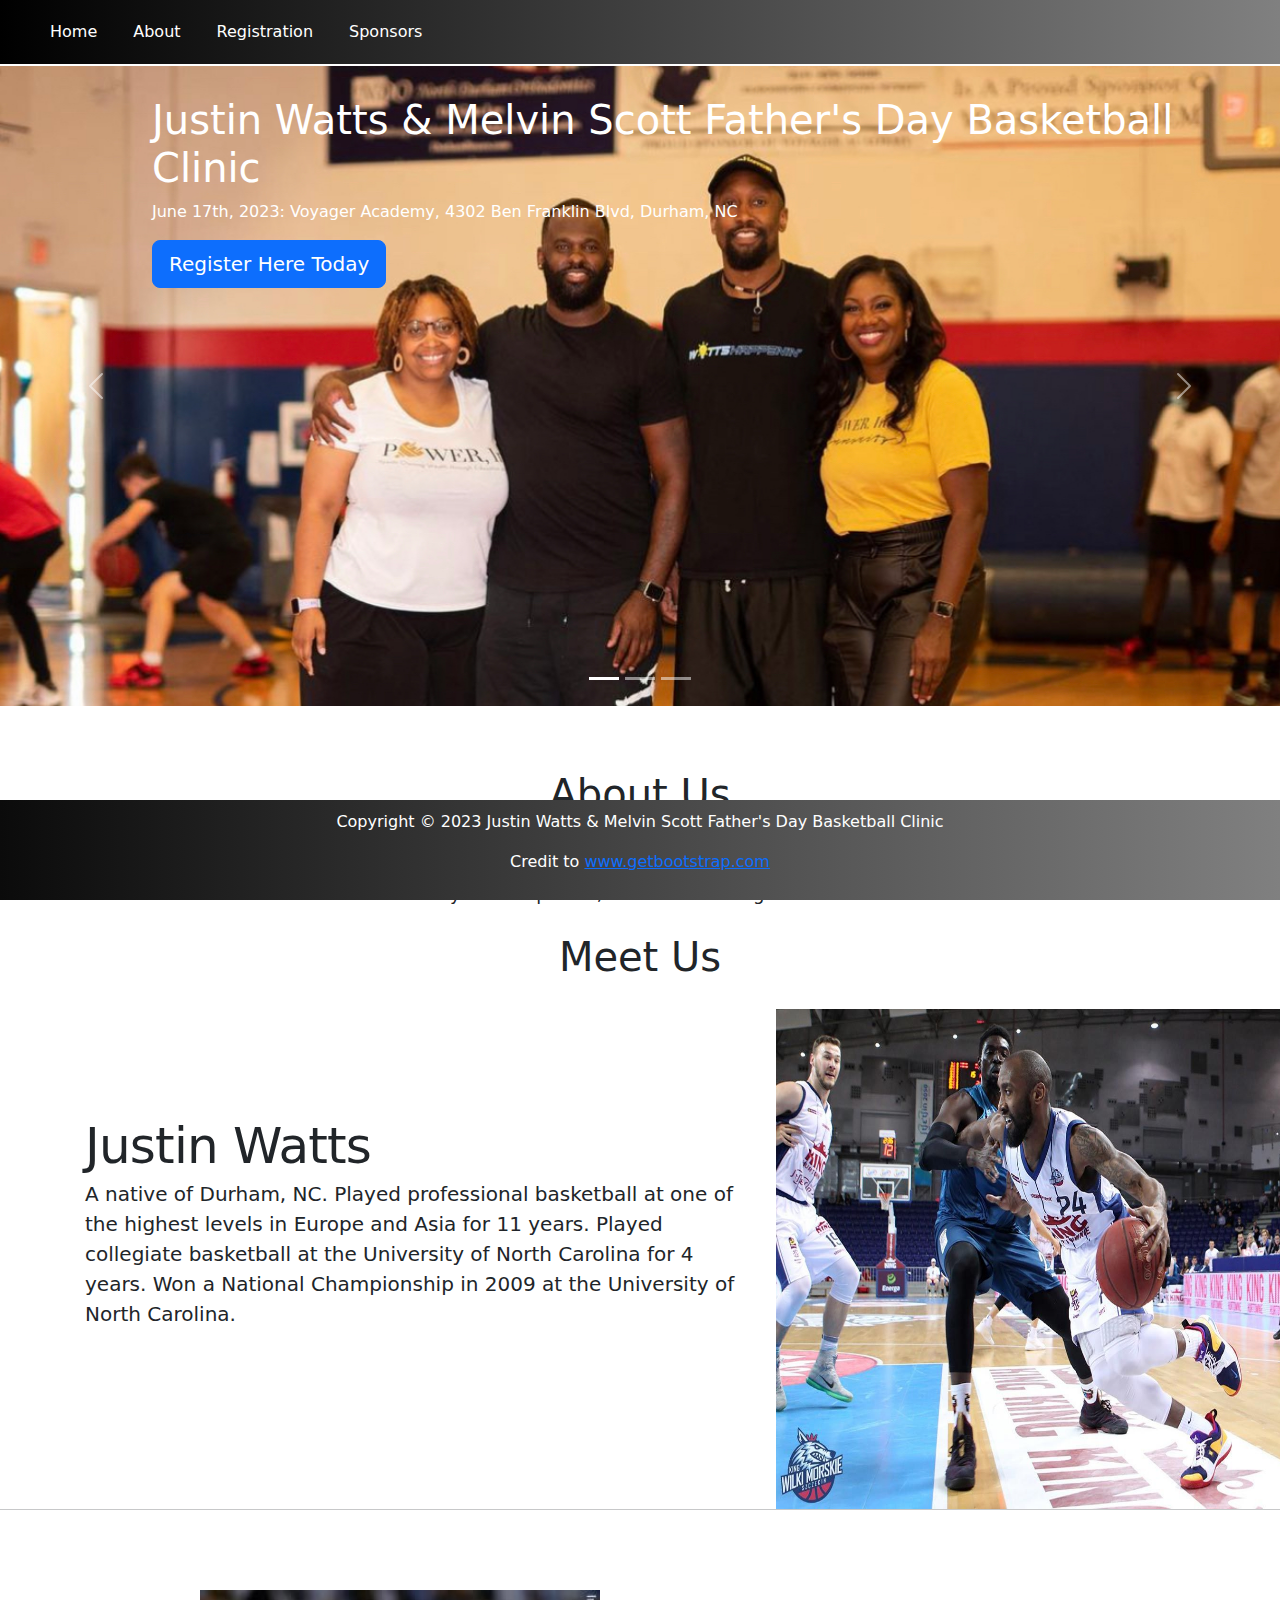
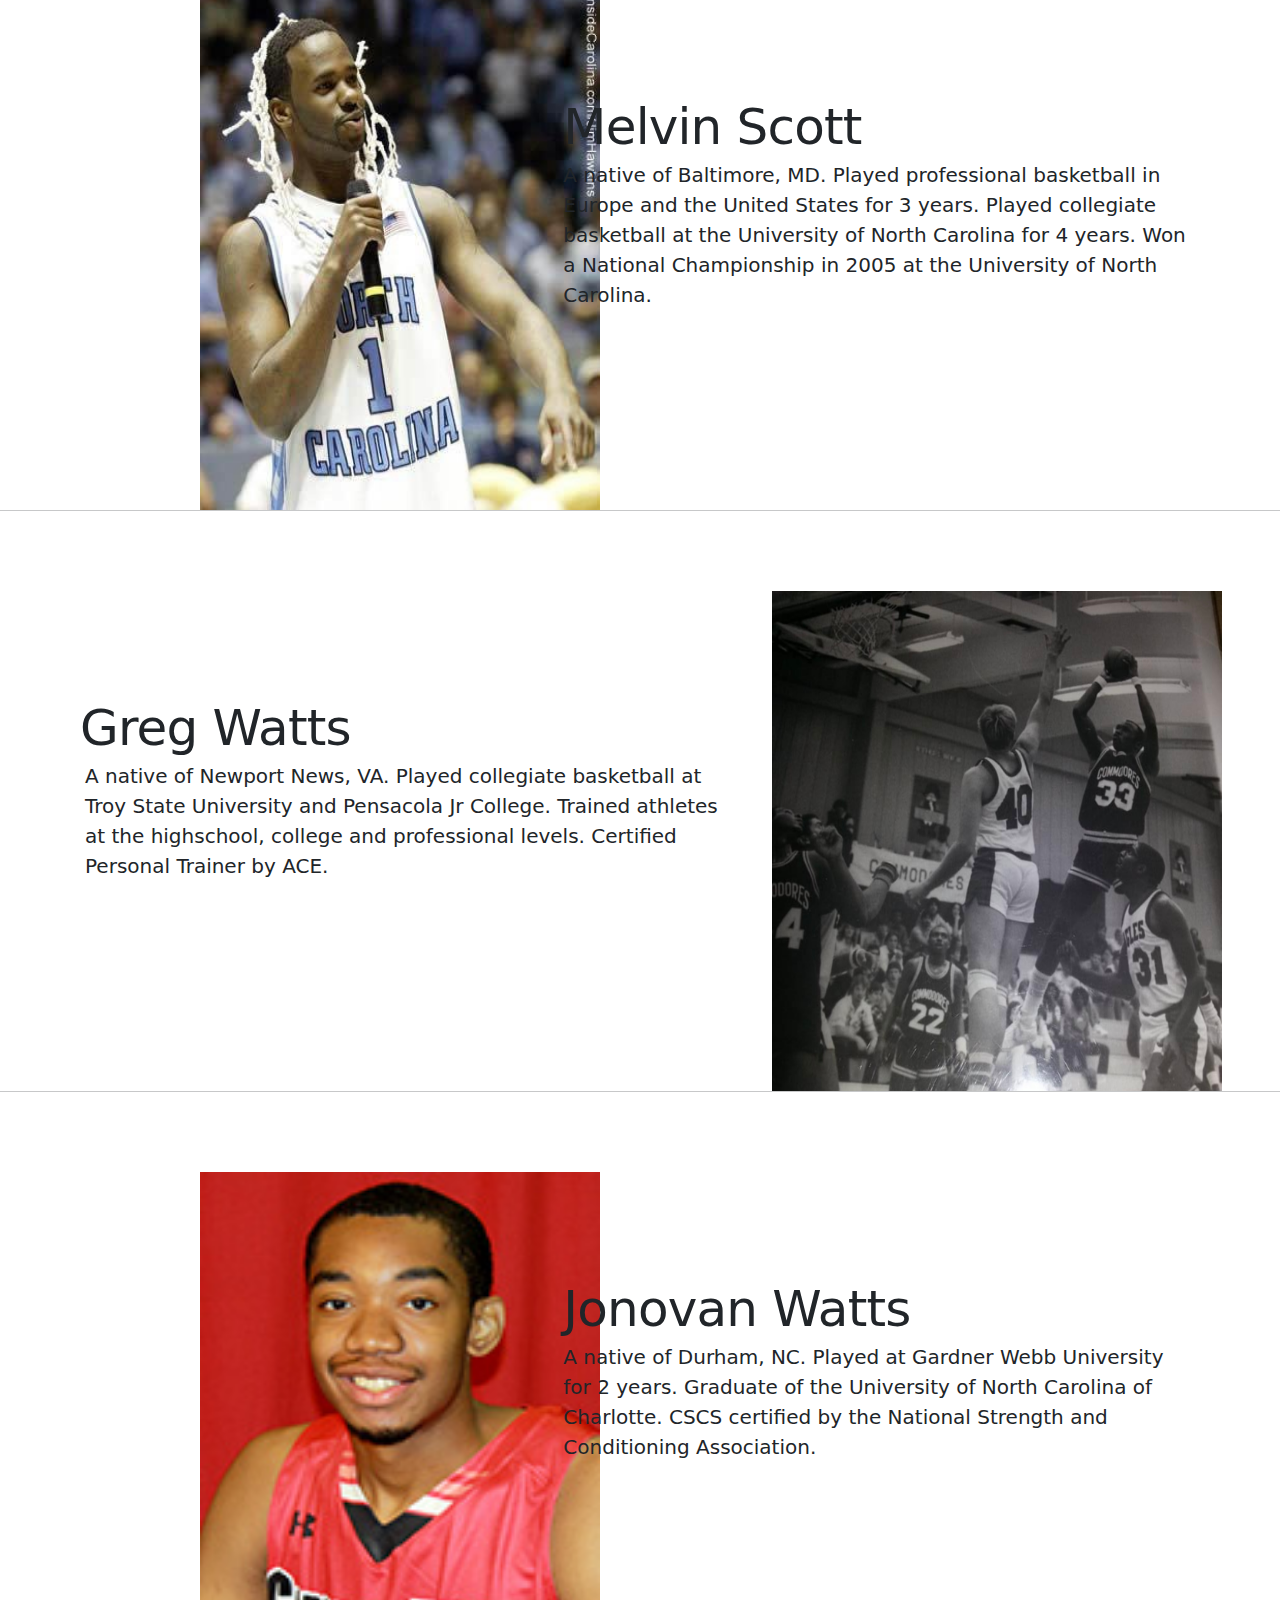
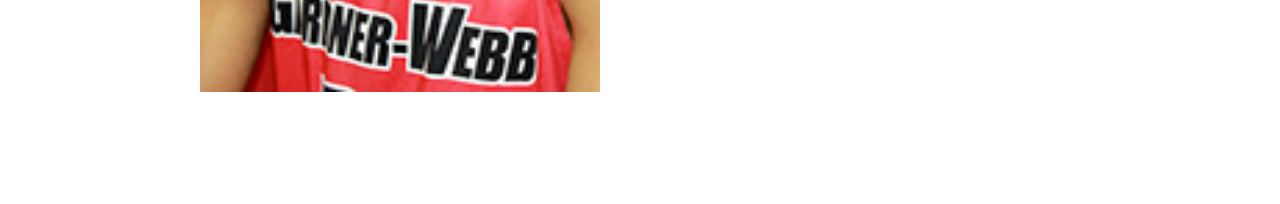
==== about.html @ 58ecff4d "ready" ====
<!DOCTYPE html>
<html lang="en">
<head>
    <meta charset="UTF-8">
    <meta http-equiv="X-UA-Compatible" content="IE=edge">
    <meta name="viewport" content="width=device-width, initial-scale=1.0">
    <title>Justin Watts & Melvin Scott Father's Day Basketball Clinic</title>
    <link rel="stylesheet" href="about.css"/>
    <link rel="stylesheet" href="https://cdn.jsdelivr.net/npm/bootstrap@5.3.0-alpha3/dist/css/bootstrap.min.css"/>
    <link rel="icon" href="favicon.svg" sizes="any" type="image/svg+xml">
</head>
<body>
   <nav>
        <ul>
            <li><a href ="home.html">Home</a></li>
            <li><a href ="about.html">About</a></li>
            <li><a href ="registration.html">Registration</a></li>
            <li><a href ="sponsors.html">Sponsors</a></li>
        </ul>
    </nav>
    <main>
    <div id="carouselExampleAutoplaying" class="carousel slide" data-bs-ride="carousel">
        <div id="carouselExampleIndicators" class="carousel slide">
            <div class="carousel-indicators">
              <button type="button" data-bs-target="#carouselExampleIndicators" data-bs-slide-to="0" class="active" aria-current="true" aria-label="Slide 1"></button>
              <button type="button" data-bs-target="#carouselExampleIndicators" data-bs-slide-to="1" aria-label="Slide 2"></button>
              <button type="button" data-bs-target="#carouselExampleIndicators" data-bs-slide-to="2" aria-label="Slide 3"></button>
            </div>
        <div class="carousel-inner">
          <div class="carousel-item active">
            <div class="container">
                <h1>Justin Watts & Melvin Scott Father's Day Basketball Clinic</h1>
                <p>June 17th, 2023: Voyager Academy, 4302 Ben Franklin Blvd, Durham, NC</p>
                <a href="registration.html" class="btn btn-lg btn-primary">Register Here Today</a>
            </div>
            <img src="photos/campcrew.jpeg" class="d-block w-100" alt="camp crew">
          </div>
          <div class="carousel-item">
            <div class="container">
                <h1>Justin Watts & Melvin Scott Father's Day Basketball Clinic</h1>
                <p>June 17th, 2023: Voyager Academy, 4302 Ben Franklin Blvd, Durham, NC</p>
                <a href="registration.html" class="btn btn-lg btn-primary">Register Here Today</a>
            </div>
            <img src="photos/camperlayup.jpeg" class="d-block w-100" id="carousel2" alt="camper driving for a layup on defender">
          </div>
          <div class="carousel-item">
            <div class="container">
                <h1>Justin Watts & Melvin Scott Father's Day Basketball Clinic</h1>
                <p>June 17th, 2023: Voyager Academy, 4302 Ben Franklin Blvd, Durham, NC</p>
                <a href="registration.html" class="btn btn-lg btn-primary">Register Here Today</a>
            </div>
            <img src="photos/justinandmelvin.jpeg" class="d-block w-100" alt="Justin Watts & Melvin Scott">
          </div>
        </div>
        <button class="carousel-control-prev" type="button" data-bs-target="#carouselExampleAutoplaying" data-bs-slide="prev">
          <span class="carousel-control-prev-icon" aria-hidden="true"></span>
          <span class="visually-hidden">Previous</span>
        </button>
        <button class="carousel-control-next" type="button" data-bs-target="#carouselExampleAutoplaying" data-bs-slide="next">
          <span class="carousel-control-next-icon" aria-hidden="true"></span>
          <span class="visually-hidden">Next</span>
        </button>
      </div>
      <div class="about-us">
        <h1>About Us</h1>
        <p class="about-p">This Father's Day basketball clinic was started in 2018 to honor our father and the effort he put forth when we were young in order for us to be where we are today. We also enjoy giving back to the community that helped us, and we are doing that in this form.</p>
      </div>
      <div class="meet-us">
        <h1>Meet Us</h1>
      </div>
      <div class="row featurette">
        <div class="col-md-7">
          <h2 class="featurette-heading fw-normal lh-1" id="justin-h2">Justin Watts</h2>
          <p class="lead" id="p-lead">A native of Durham, NC. Played professional basketball at one of the highest levels in Europe and Asia for 11 years. Played collegiate basketball at the University of North Carolina for 4 years. Won a National Championship in 2009 at the University of North Carolina. </p>
        </div>
        <div class="col-md-5">
          <img class="about-img" src="photos/justinwattspic.jpeg" alt="Justin Watts"/>
      </div>
      <hr class="featurette-divider">
      <div class="row featurette">
        <div class="col-md-7 order-md-2">
          <h2 class="featurette-heading fw-normal lh-1" id="melvin-h2">Melvin Scott</h2>
          <p class="lead" id="p-lead2">A native of Baltimore, MD. Played professional basketball in Europe and the United States for 3 years. Played collegiate basketball at the University of North Carolina for 4 years. Won a National Championship in 2005 at the University of North Carolina.</p>
        </div>
        <div class="col-md-5 order-md-1">
            <img class="about-img-melvin" src="photos/melvinscottpic.jpeg" alt="Melvin Scott"/>
        </div>
      </div>
      <hr class="featurette-divider">
      <div class="row featurette">
        <div class="col-md-7">
          <h2 class="featurette-heading fw-normal lh-1" id="greg-h2">Greg Watts</h2>
          <p class="lead" id="p-lead">A native of Newport News, VA. Played collegiate basketball at Troy State University and Pensacola Jr College. Trained athletes at the highschool, college and professional levels. Certified Personal Trainer by ACE. </p>
        </div>
        <div class="col-md-5">
            <img class="about-img-greg" src="photos/IMG_3458.jpg" alt="Greg Watts"/>
        </div>
      </div>
      <hr class="featurette-divider">
      <div class="row featurette">
        <div class="col-md-7 order-md-2">
          <h2 class="featurette-heading fw-normal lh-1" id="melvin-h2">Jonovan Watts</h2>
          <p class="lead" id="p-lead2">A native of Durham, NC. Played at Gardner Webb University for 2 years. Graduate of the University of North Carolina of Charlotte. CSCS certified by the National Strength and Conditioning Association.</p>
        </div>
        <div class="col-md-5 order-md-1">
            <img class="about-img-jonovan" src="photos/watts_jonovan.jpeg" alt="Jonovan Watts"/>
        </div>
      </div>
      <footer>
        <p>Copyright &#169; 2023 Justin Watts & Melvin Scott Father's Day Basketball Clinic</p>
        <p>Credit to <a href="https://getbootstrap.com/" target="_blank">www.getbootstrap.com</a></p>
      </footer>
      </div>
    </main>
      
    
      <script src="https://cdn.jsdelivr.net/npm/bootstrap@5.3.0-alpha3/dist/js/bootstrap.bundle.min.js"></script>
</body>
</html>
---- about.css ----
nav {
    position: fixed;
    top: 0;
    width: 100%;
    z-index: 100;
    
  }
  
  ul {
      list-style-type: none;
      margin: 0;
      padding: 0;
      overflow: hidden;
      background-color: black;
      background-image: linear-gradient(to left, rgb(128, 128, 128), rgba(0, 0, 0, 0.351) );
    }
    
    li {
      float: left;
    }
    
    li a {
      display: block;
      color: white;
      text-align: center;
      padding: 20px 18px;
      text-decoration: none;
    }
    
    li a:hover {
      background-color: #111;
    }
  
    li a:active {
      background-color: white;
      color: black;
    }
  
    .about-us {
      text-align: center;
  
    }
  
    .about-p {
      font-size: large;
      text-align: center;
      margin-left: 180px;
      margin-right: 180px;
    }
  
    .about-img {
      width: 570px;
      height: 500px;
      margin-left: 15px;
    }
  
    .about-img-melvin {
      margin-left: 200px;
      width: 400px;
      height: 520px;
    }
  
    .about-img-greg {
     width: 450px;
     height: 500px;
      margin-left: 25px;
    }
  
    .about-img-jonovan {
      margin-left: 200px;
      width: 400px;
      height: 520px;
    }
    
    .meet-us {
      text-align: center;
      font-size: xx-large;
      padding: 10px;
      margin-bottom: 10px;
    }
  
    #justin-h2 {
      margin-left: 85px;
    }
  
    #melvin-h2 {
      margin-left: 30px;
    }
  
    #greg-h2 {
      margin-left: 80px;
    }
  
    #p-lead {
      margin-left: 85px;
    }
  
    #p-lead2 {
      margin-left: 30px;
      margin-right: 70px;
    }
  
    #carousel2 {
      height: 700px;
    }
  
    footer {
      text-align: center;
      background-image: linear-gradient(to left, rgb(128, 128, 128), rgba(0, 0, 0, 0.351) );
      background-color: #111;
      color: white;
      padding: 10px;
      position: fixed;
      left: 0;
      bottom: 0;
      width: 100%;
    }
  
    /* CREDIT TO BOOTSTRAP ON CSS */
    /* GLOBAL STYLES
  -------------------------------------------------- */
  /* Padding below the footer and lighter body text */
  
  body {
    padding-top: 4.1rem;
    padding-bottom: 3rem; 
    color: rgb(var(--bs-tertiary-color-rgb));
    
  } 
  
  
  /* CUSTOMIZE THE CAROUSEL
  -------------------------------------------------- */
  
  /* Carousel base class */
  .carousel {
    margin-bottom: 4rem;
  }
  /* Since positioning the image, we need to help out the caption */
  .carousel-caption {
    bottom: 3rem;
    z-index: 10;
  }
  
  /* Declare heights because of positioning of img element */
  .carousel-item {
    height: 40rem;
    background: gray;
    color: white;
  }
  
  .container {
    position: absolute;
    top: 0;
    right: 0;
    padding: 30px;
  }
  
  
  /* MARKETING CONTENT
  -------------------------------------------------- */
  
  /* Center align the text within the three columns below the carousel */
  .marketing .col-lg-4 {
    margin-bottom: 1.5rem;
    text-align: center;
  }
  /* rtl:begin:ignore */
  .marketing .col-lg-4 p {
    margin-right: .75rem;
    margin-left: .75rem;
  }
  /* rtl:end:ignore */
  
  
  /* Featurettes
  ------------------------- */
  
  .featurette-divider {
    margin: 5rem 0; /* Space out the Bootstrap <hr> more */
  }
  
  /* Thin out the marketing headings */
  /* rtl:begin:remove */
  .featurette-heading {
    letter-spacing: -.05rem;
  }
  
  /* rtl:end:remove */
  
  /* RESPONSIVE CSS
  -------------------------------------------------- */
  
  @media (min-width: 40em) {
    /* Bump up size of carousel content */
    .carousel-caption p {
      margin-bottom: 1.25rem;
      font-size: 1.25rem;
      line-height: 1.4;
    }
  
    .featurette-heading {
      font-size: 50px;
    }
  }
  
  @media (min-width: 62em) {
    .featurette-heading {
      margin-top: 7rem;
    }
  }
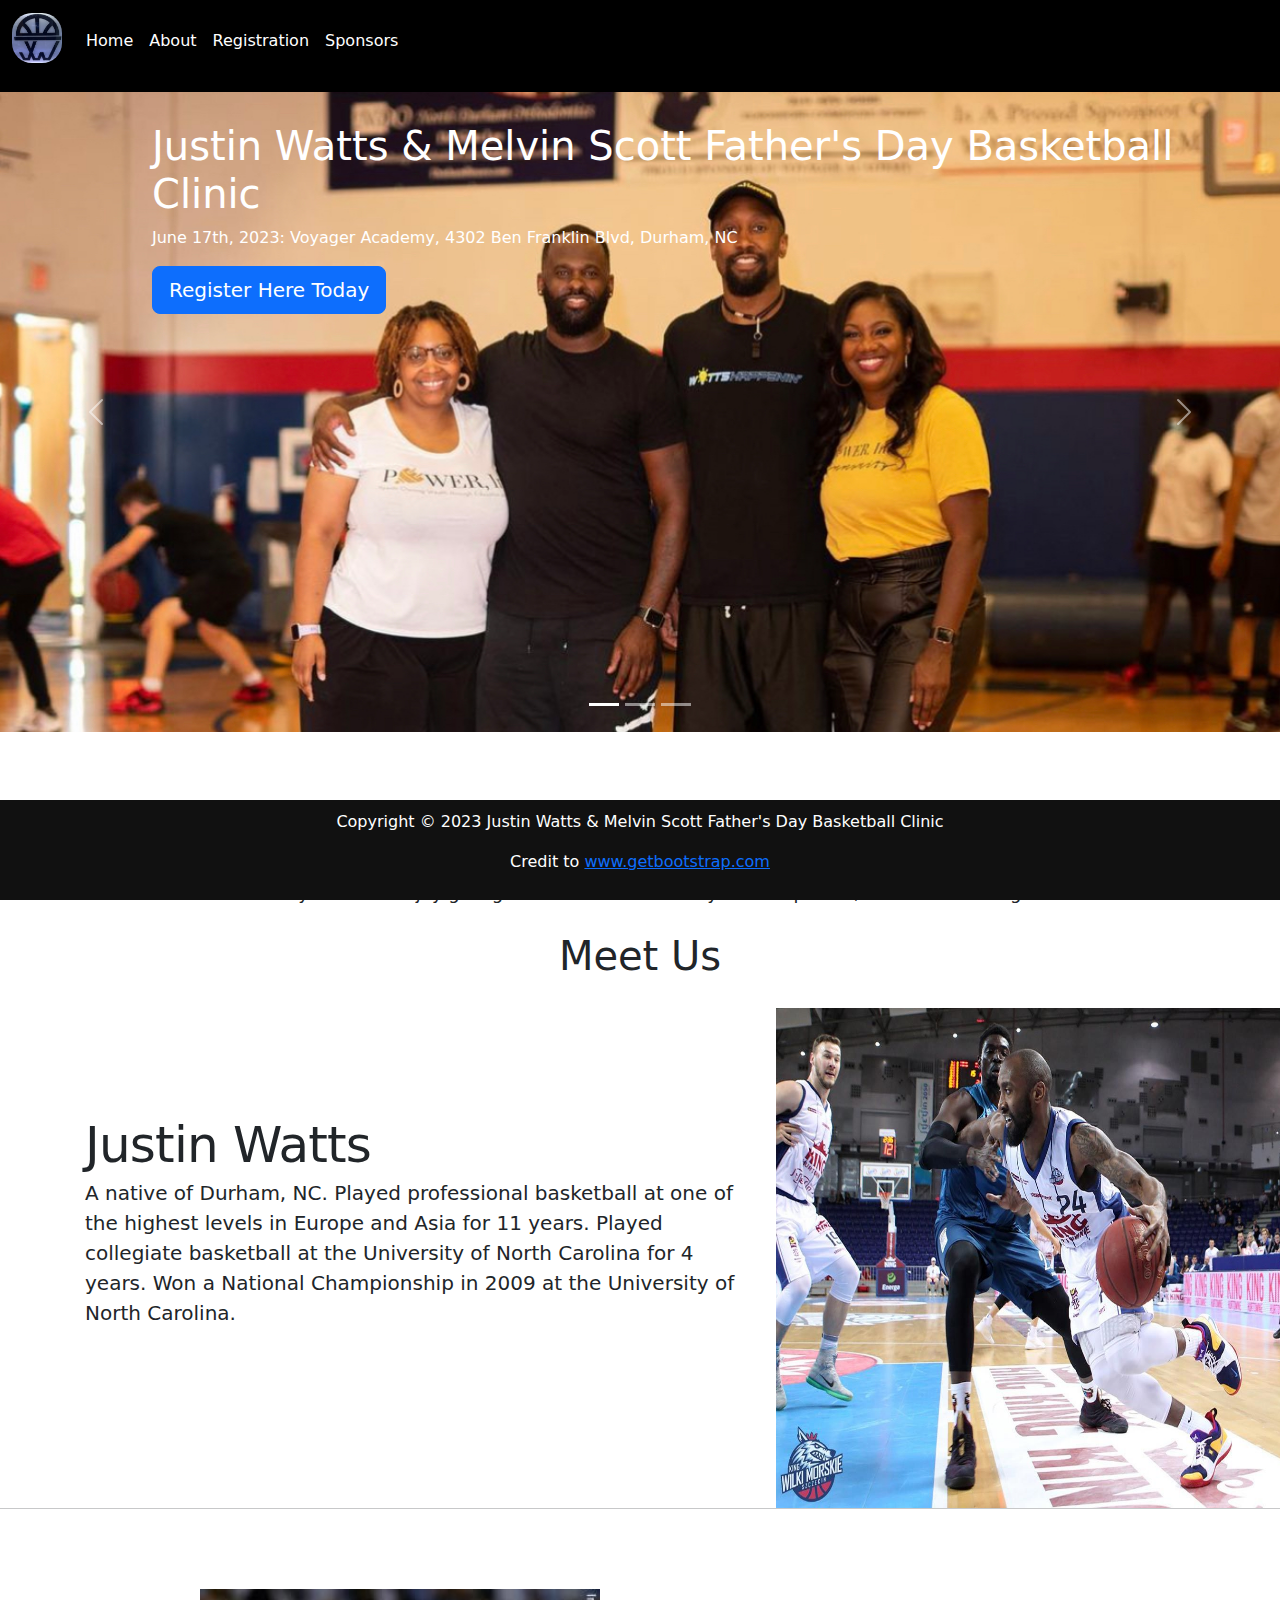
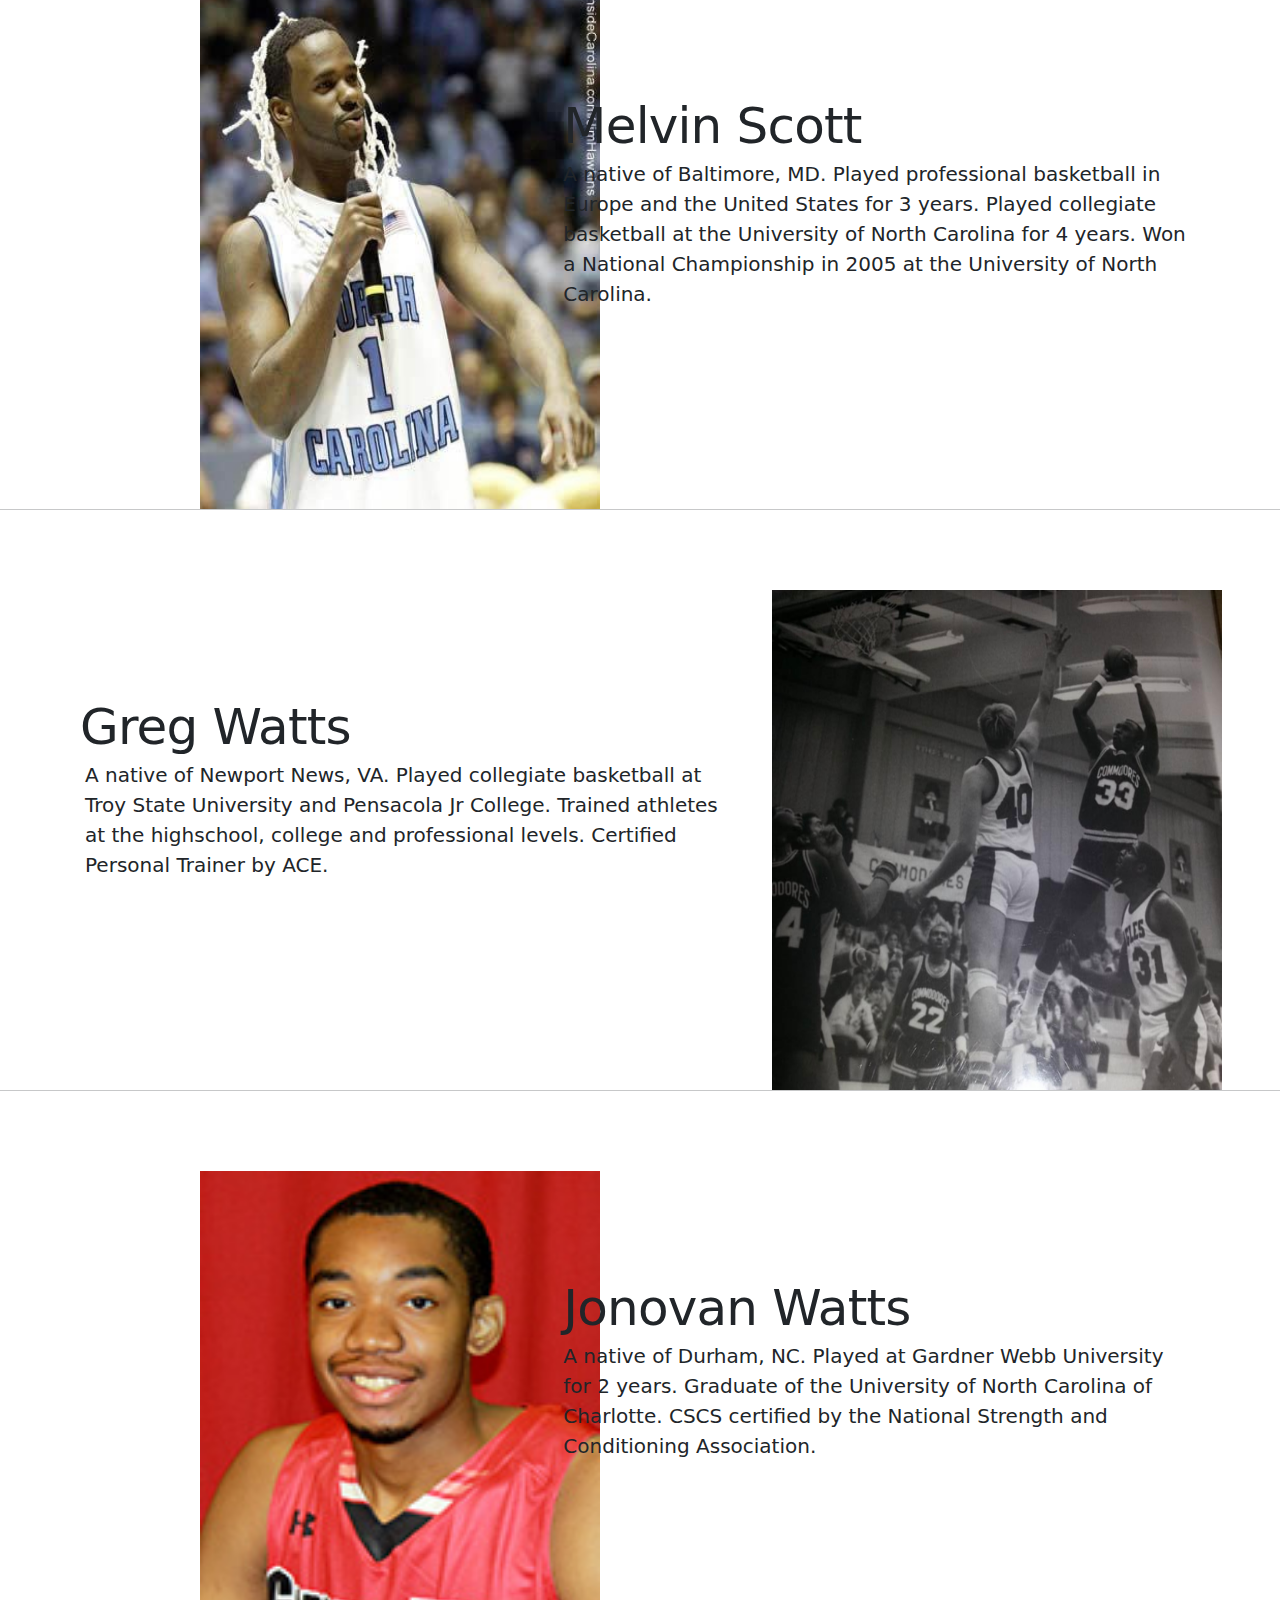
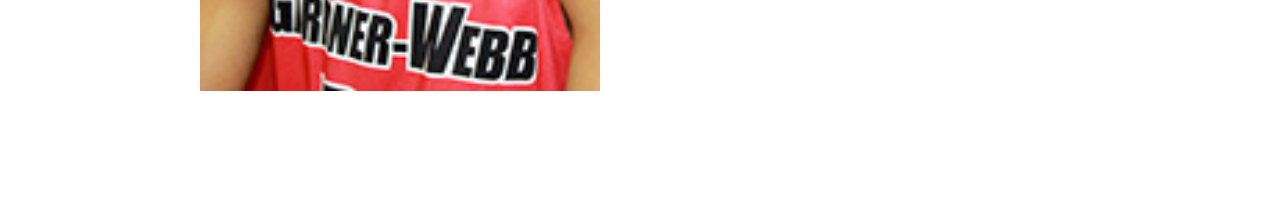
==== commit ae30828b: "made changes for mobile" ====
--- a/about.html
+++ b/about.html
@@ -10,14 +10,32 @@
     <link rel="icon" href="favicon.svg" sizes="any" type="image/svg+xml">
 </head>
 <body>
-   <nav>
-        <ul>
-            <li><a href ="home.html">Home</a></li>
-            <li><a href ="about.html">About</a></li>
-            <li><a href ="registration.html">Registration</a></li>
-            <li><a href ="sponsors.html">Sponsors</a></li>
+   
+  <nav class="navbar navbar-expand-lg bg-body-tertiary" id="navbar2">
+    <div class="container-fluid">
+      <a class="navbar-brand" href="index.html"><img src="photos/navlogo.jpg"  alt="Logo" id="navlogo" width="50" height="50" class="d-inline-block align-text-top"></a>
+      <button class="navbar-toggler" type="button" data-bs-toggle="collapse" data-bs-target="#navbarSupportedContent" aria-controls="navbarSupportedContent" aria-expanded="false" aria-label="Toggle navigation">
+        <span class="navbar-toggler-icon"></span>
+      </button>
+      <div class="collapse navbar-collapse" id="navbarSupportedContent">
+        <ul class="navbar-nav me-auto mb-2 mb-lg-0">
+          <li class="nav-item">
+            <a class="nav-link" aria-current="page" href="index.html">Home</a>
+          </li>
+          <li class="nav-item">
+            <a class="nav-link" href="about.html">About</a>
+          </li>
+          <li class="nav-item">
+            <a class="nav-link" href="registration.html">Registration</a>
+          </li>
+          <li class="nav-item">
+            <a class="nav-link" href="sponsors.html">Sponsors</a>
+          </li>
         </ul>
-    </nav>
+      </div>
+    </div>
+  </nav>
+
     <main>
     <div id="carouselExampleAutoplaying" class="carousel slide" data-bs-ride="carousel">
         <div id="carouselExampleIndicators" class="carousel slide">
--- a/about.css
+++ b/about.css
@@ -1,40 +1,34 @@
-nav {
-    position: fixed;
-    top: 0;
-    width: 100%;
-    z-index: 100;
-    
-  }
-  
-  ul {
-      list-style-type: none;
-      margin: 0;
-      padding: 0;
-      overflow: hidden;
-      background-color: black;
-      background-image: linear-gradient(to left, rgb(128, 128, 128), rgba(0, 0, 0, 0.351) );
-    }
-    
-    li {
-      float: left;
-    }
-    
-    li a {
-      display: block;
-      color: white;
-      text-align: center;
-      padding: 20px 18px;
-      text-decoration: none;
-    }
-    
-    li a:hover {
-      background-color: #111;
-    }
-  
-    li a:active {
-      background-color: white;
-      color: black;
-    }
+.container-fluid {
+  margin-top: -85px !important;
+  margin-bottom: 0px;
+  background-color: black !important;
+  padding: 16px;
+ }
+
+ #navbar2 {
+  background-color: black !important;
+ }
+
+ .navbar-brand {
+  background-color: black !important;
+  color: white !important;
+ }
+ .navbar-toggler {
+  background-color: white !important;
+ }
+
+ .navbar-toggler-icon {
+  background-color: white !important;
+ }
+
+ .nav-link {
+  color: white !important;
+  margin-top: 10px;
+ }
+
+ #navlogo {
+  border-radius: 40%;
+ }
   
     .about-us {
       text-align: center;
@@ -44,8 +38,8 @@
     .about-p {
       font-size: large;
       text-align: center;
-      margin-left: 180px;
-      margin-right: 180px;
+      margin-left: auto;
+      margin-right: auto;
     }
   
     .about-img {
@@ -106,7 +100,6 @@
   
     footer {
       text-align: center;
-      background-image: linear-gradient(to left, rgb(128, 128, 128), rgba(0, 0, 0, 0.351) );
       background-color: #111;
       color: white;
       padding: 10px;
@@ -145,7 +138,7 @@
   /* Declare heights because of positioning of img element */
   .carousel-item {
     height: 40rem;
-    background: gray;
+    background: white;
     color: white;
   }
   
@@ -209,4 +202,36 @@
       margin-top: 7rem;
     }
   }
+
+  @media only screen and (max-width: 480px) {
+    .d-block, .w-100 {
+    width: 100%;
+    height: 70%;
+    }
+    #carousel2 {
+      height: 70%;
+    }
+    .carousel-item {
+      height: 35rem;
+    }
+    .about-us {
+      margin-top: -71px;
+      text-align: center;
+    }
+    .meet-us {
+      text-align: center;
+    }
+    .about-img-melvin, .about-img, .about-img-greg, .about-img-jonovan{
+      margin-left: auto;
+    }
+    .lead{
+      text-align: center;
+    }
+    .featurette-heading, .fw-normal, .lh-1 {
+      margin-left: 45px !important;
+    }
+    #greg-h2, #justin-h2 {
+      margin-left: 125px !important;
+    }
+  }
   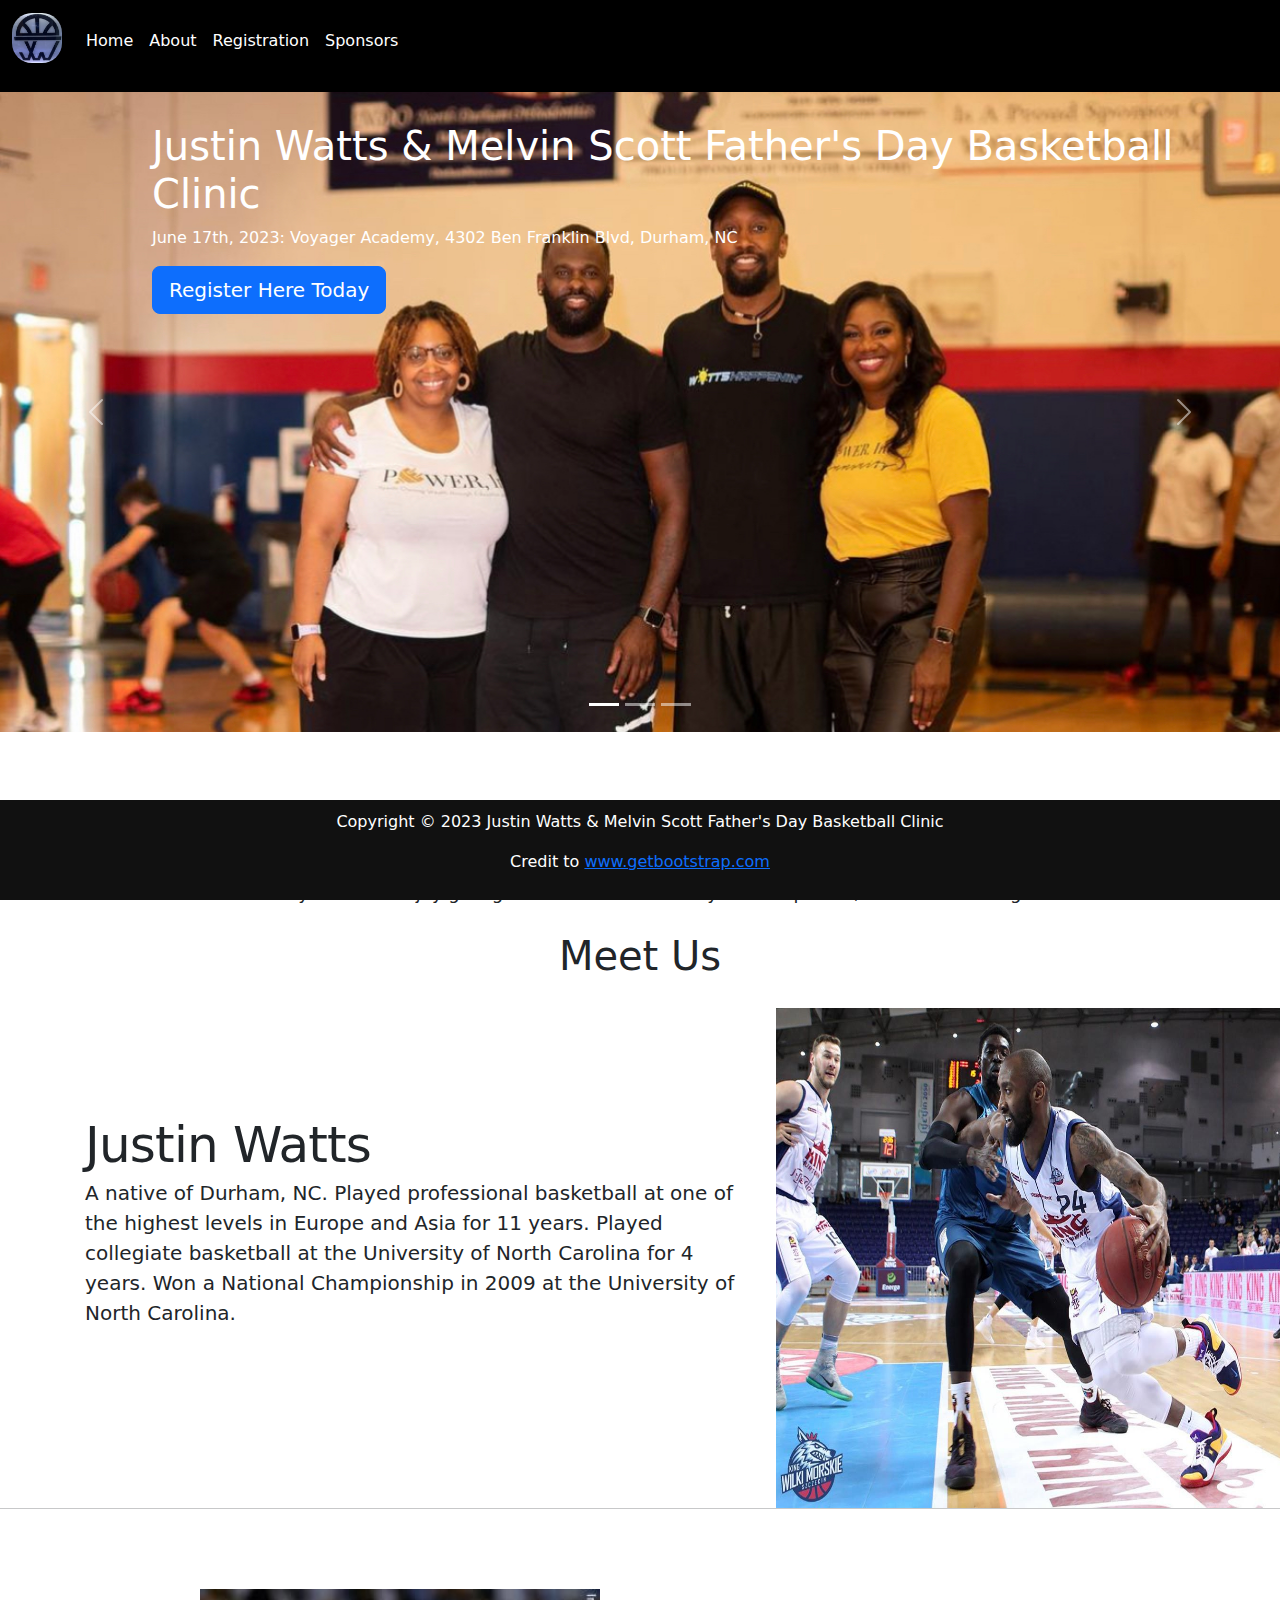
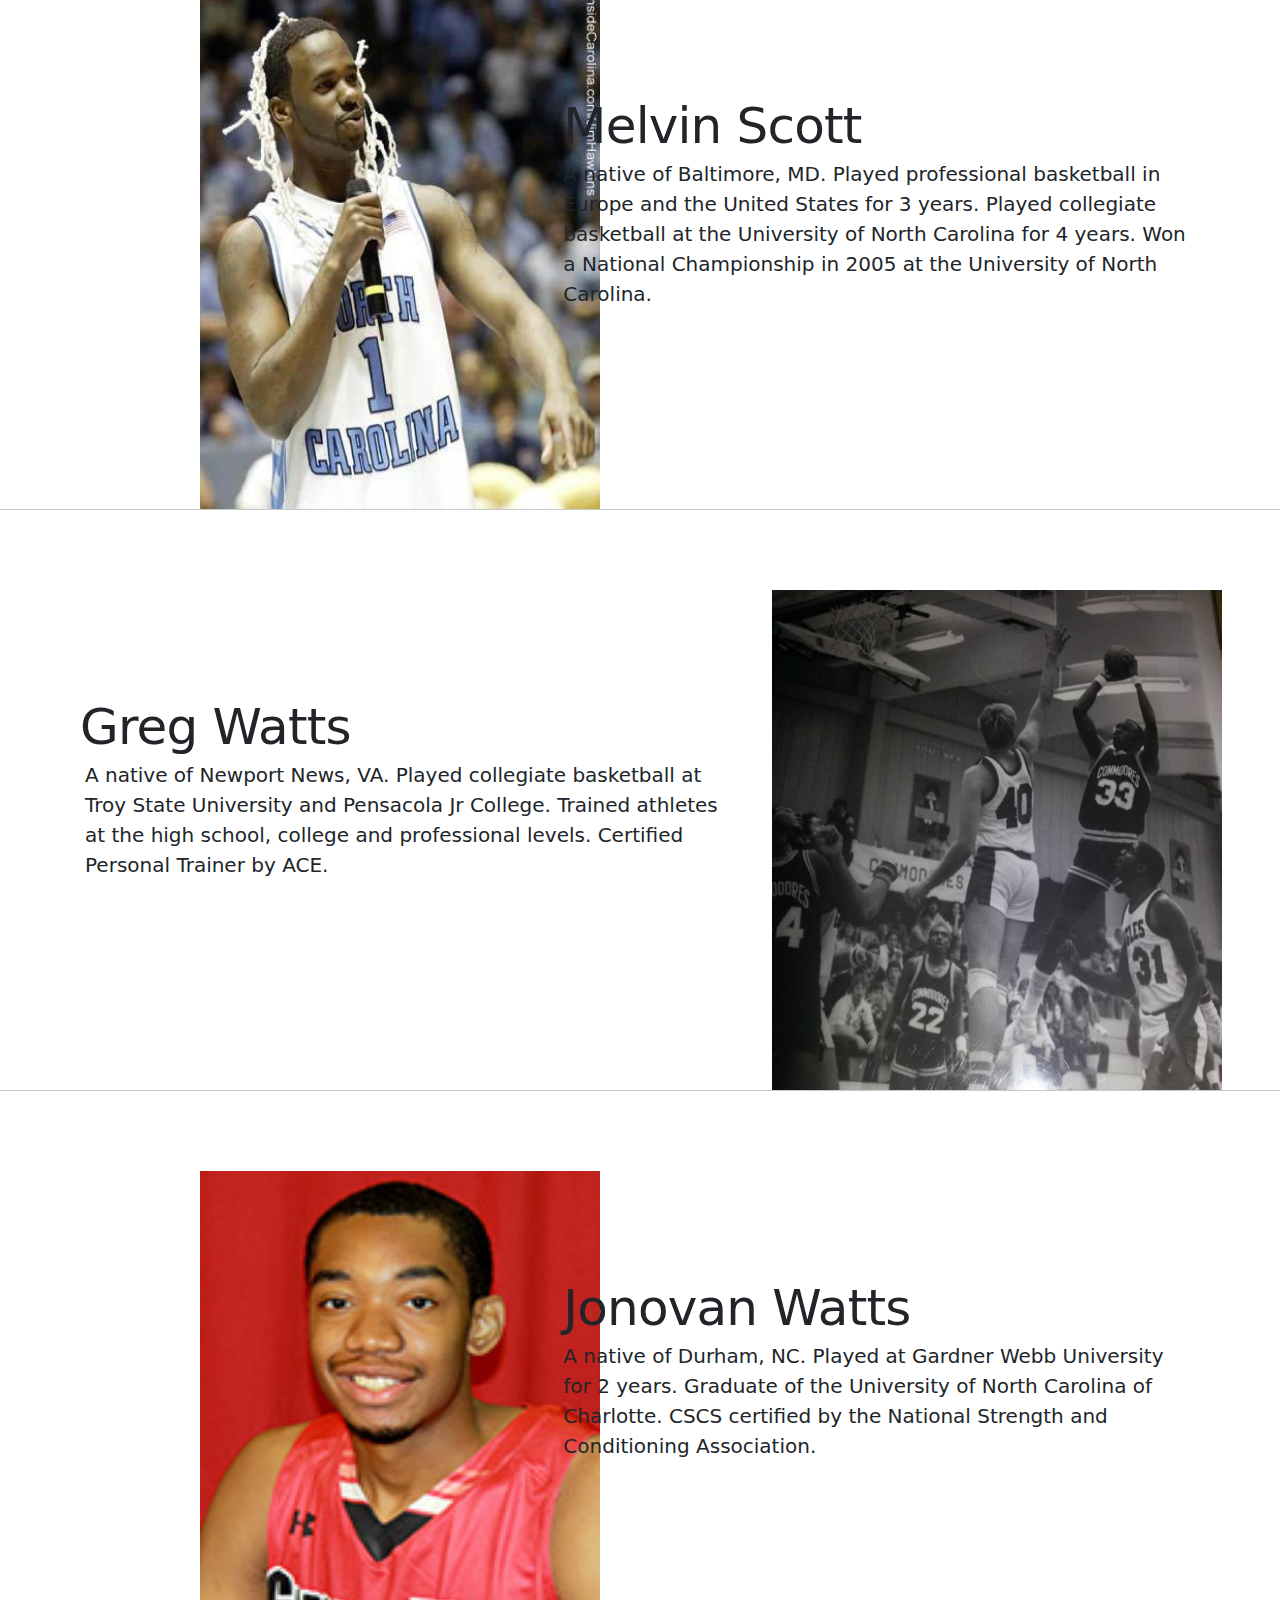
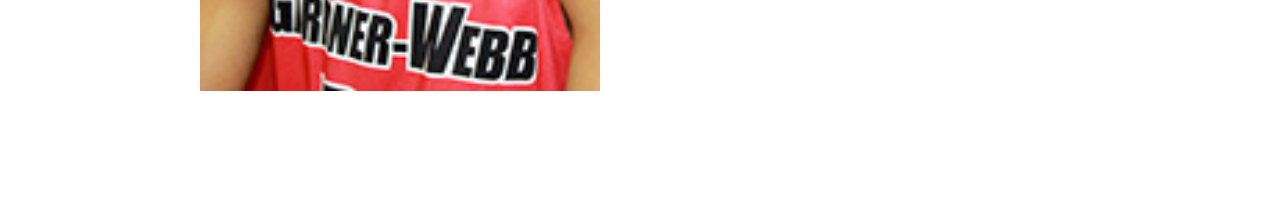
==== commit 566da494: "updated spelling error" ====
--- a/about.html
+++ b/about.html
@@ -80,11 +80,11 @@
         </button>
       </div>
       <div class="about-us">
-        <h1>About Us</h1>
+        <h1 class="about-h1" >About Us</h1>
         <p class="about-p">This Father's Day basketball clinic was started in 2018 to honor our father and the effort he put forth when we were young in order for us to be where we are today. We also enjoy giving back to the community that helped us, and we are doing that in this form.</p>
       </div>
       <div class="meet-us">
-        <h1>Meet Us</h1>
+        <h1 class="meetus-h1">Meet Us</h1>
       </div>
       <div class="row featurette">
         <div class="col-md-7">
@@ -108,7 +108,7 @@
       <div class="row featurette">
         <div class="col-md-7">
           <h2 class="featurette-heading fw-normal lh-1" id="greg-h2">Greg Watts</h2>
-          <p class="lead" id="p-lead">A native of Newport News, VA. Played collegiate basketball at Troy State University and Pensacola Jr College. Trained athletes at the highschool, college and professional levels. Certified Personal Trainer by ACE. </p>
+          <p class="lead" id="p-lead">A native of Newport News, VA. Played collegiate basketball at Troy State University and Pensacola Jr College. Trained athletes at the high school, college and professional levels. Certified Personal Trainer by ACE. </p>
         </div>
         <div class="col-md-5">
             <img class="about-img-greg" src="photos/IMG_3458.jpg" alt="Greg Watts"/>
@@ -117,7 +117,7 @@
       <hr class="featurette-divider">
       <div class="row featurette">
         <div class="col-md-7 order-md-2">
-          <h2 class="featurette-heading fw-normal lh-1" id="melvin-h2">Jonovan Watts</h2>
+          <h2 class="featurette-heading fw-normal lh-1" id="jonovan-h2">Jonovan Watts</h2>
           <p class="lead" id="p-lead2">A native of Durham, NC. Played at Gardner Webb University for 2 years. Graduate of the University of North Carolina of Charlotte. CSCS certified by the National Strength and Conditioning Association.</p>
         </div>
         <div class="col-md-5 order-md-1">
--- a/about.css
+++ b/about.css
@@ -83,6 +83,10 @@
   
     #greg-h2 {
       margin-left: 80px;
+    }
+
+    #jonovan-h2 {
+      margin-left: 30px;
     }
   
     #p-lead {
@@ -217,9 +221,23 @@
     .about-us {
       margin-top: -71px;
       text-align: center;
-    }
+      margin-left: 55px;
+      margin-right: 55px;
+    }
+
+    .about-p {
+      text-align: center;
+      margin-left: 10px;
+      margin-right: 10px;
+    }
+
     .meet-us {
       text-align: center;
+    }
+    .meetus-h1 {
+      text-align: center;
+      margin-left: 10px;
+      margin-right: 10px;
     }
     .about-img-melvin, .about-img, .about-img-greg, .about-img-jonovan{
       margin-left: auto;
@@ -231,7 +249,87 @@
       margin-left: 45px !important;
     }
     #greg-h2, #justin-h2 {
-      margin-left: 125px !important;
+      margin-left: 127px !important;
+    }
+
+    #p-lead {
+      text-align: center;
+      margin-left: 45px;
+      margin-right: 45px;
+    }
+
+    #p-lead2 {
+      text-align: center;
+      margin-left: 35px;
+      margin-right: 35px;
+    }
+
+    #melvin-h2 {
+      text-align: center;
+      margin-right: 50px;
+      margin-left: 50px;
+    }
+    #jonovan-h2 {
+      text-align: center;
+      margin-left: 35px;
+      margin-right: 35px;
+    }
+  }
+
+  @media only screen and (min-device-width: 768px) and (max-device-width: 1024px) {
+    .d-block, .w-100 {
+      width: 100%;
+      height: 100%;
+    }
+    .about-img {
+      height: 400px;
+      width: 350px;
+      margin-left: -35px;
+    }
+
+    #justin-h2 {
+      margin-left: 20px;
+      font-size: 30px;
+    }
+
+    #p-lead {
+      margin-left: 20px;
+      margin-right: 100px;
+    }
+
+    #p-lead2 {
+      margin-left: 90px;
+    }
+
+    #melvin-h2 {
+      margin-left: 90px;
+      font-size: 30px;
+    }
+
+    .about-img-melvin {
+      margin-left: 10px;
+      height: 400px;
+      width: 350px;
+    }
+    .about-img-greg{
+      height: 400px;
+      width: 350px;
+      margin-left: -20px;
+    }
+    #greg-h2 {
+      font-size: 30px;
+      margin-left: 20px;
+    }
+
+    #jonovan-h2 {
+      margin-left: 90px;
+      font-size: 30px;
+    }
+
+    .about-img-jonovan {
+      margin-left: 10px;
+      height: 400px;
+      width: 350px;
     }
   }
   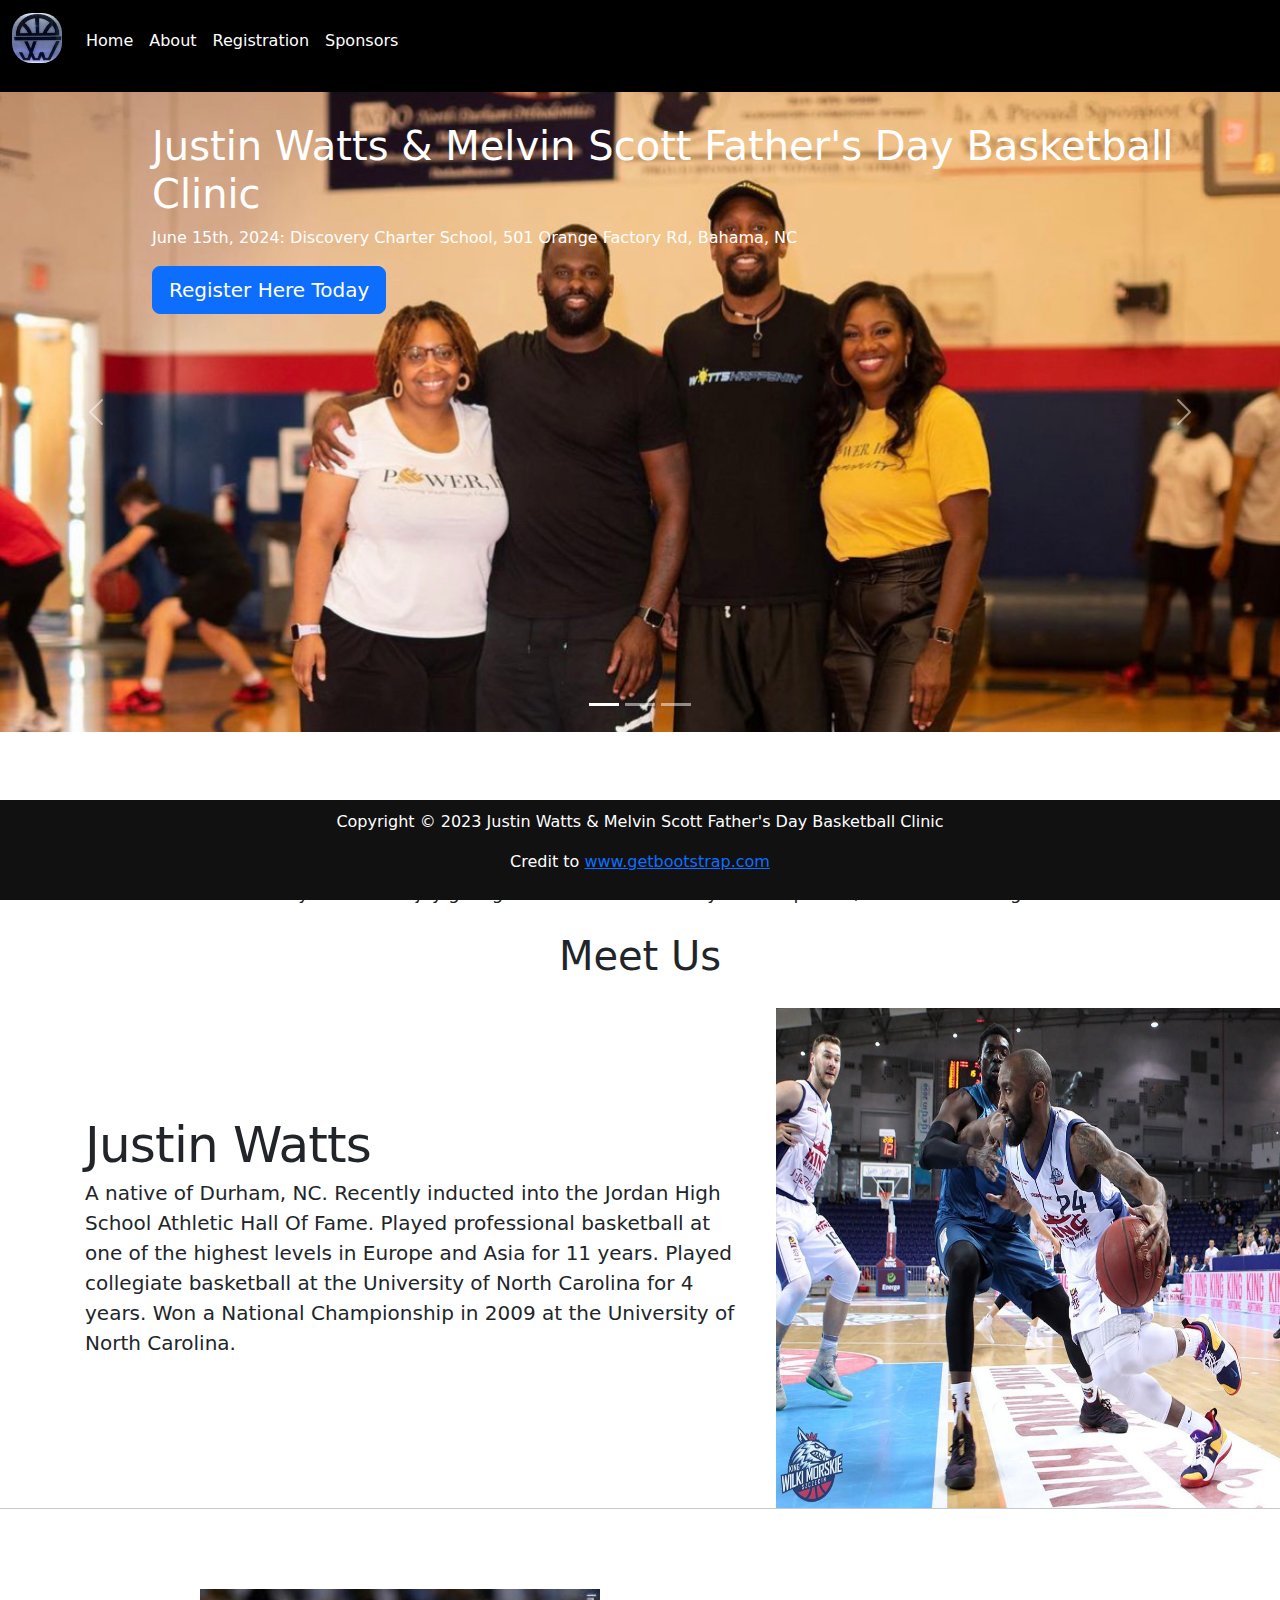
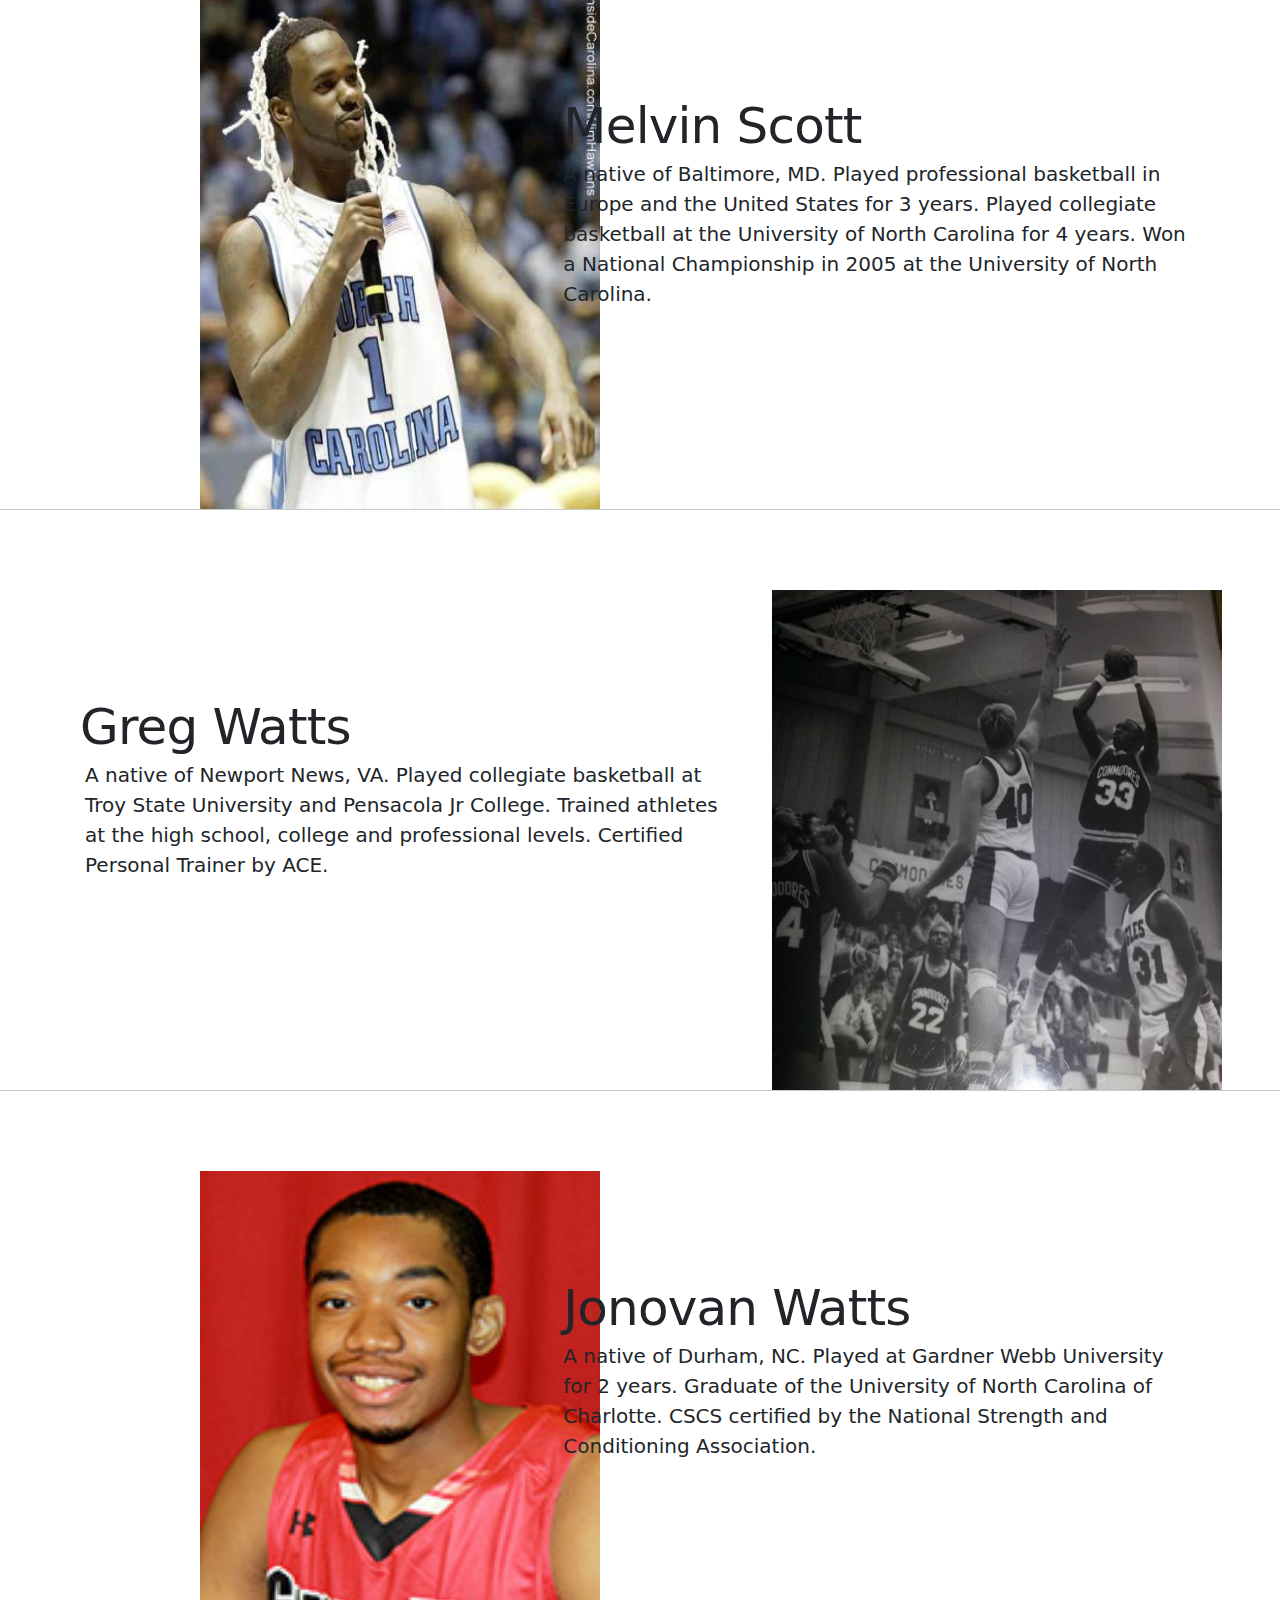
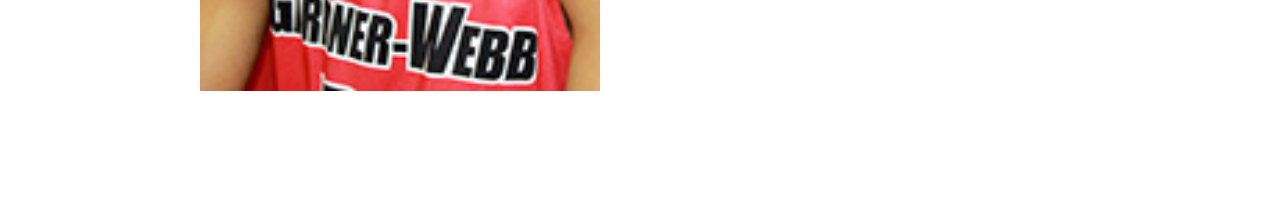
==== commit 316b9326: "updated location and info on the about page. Bio as well" ====
--- a/about.html
+++ b/about.html
@@ -48,7 +48,7 @@
           <div class="carousel-item active">
             <div class="container">
                 <h1>Justin Watts & Melvin Scott Father's Day Basketball Clinic</h1>
-                <p>June 17th, 2023: Voyager Academy, 4302 Ben Franklin Blvd, Durham, NC</p>
+                <p>June 15th, 2024: Discovery Charter School, 501 Orange Factory Rd, Bahama, NC</p>
                 <a href="registration.html" class="btn btn-lg btn-primary">Register Here Today</a>
             </div>
             <img src="photos/campcrew.jpeg" class="d-block w-100" alt="camp crew">
@@ -56,7 +56,7 @@
           <div class="carousel-item">
             <div class="container">
                 <h1>Justin Watts & Melvin Scott Father's Day Basketball Clinic</h1>
-                <p>June 17th, 2023: Voyager Academy, 4302 Ben Franklin Blvd, Durham, NC</p>
+                <p>June 15th, 2024: Discovery Charter School, 501 Orange Factory Rd, Bahama, NC</p>
                 <a href="registration.html" class="btn btn-lg btn-primary">Register Here Today</a>
             </div>
             <img src="photos/camperlayup.jpeg" class="d-block w-100" id="carousel2" alt="camper driving for a layup on defender">
@@ -64,7 +64,7 @@
           <div class="carousel-item">
             <div class="container">
                 <h1>Justin Watts & Melvin Scott Father's Day Basketball Clinic</h1>
-                <p>June 17th, 2023: Voyager Academy, 4302 Ben Franklin Blvd, Durham, NC</p>
+                <p>June 15th, 2024: Discovery Charter School, 501 Orange Factory Rd, Bahama, NC</p>
                 <a href="registration.html" class="btn btn-lg btn-primary">Register Here Today</a>
             </div>
             <img src="photos/justinandmelvin.jpeg" class="d-block w-100" alt="Justin Watts & Melvin Scott">
@@ -89,7 +89,7 @@
       <div class="row featurette">
         <div class="col-md-7">
           <h2 class="featurette-heading fw-normal lh-1" id="justin-h2">Justin Watts</h2>
-          <p class="lead" id="p-lead">A native of Durham, NC. Played professional basketball at one of the highest levels in Europe and Asia for 11 years. Played collegiate basketball at the University of North Carolina for 4 years. Won a National Championship in 2009 at the University of North Carolina. </p>
+          <p class="lead" id="p-lead">A native of Durham, NC. Recently inducted into the Jordan High School Athletic Hall Of Fame. Played professional basketball at one of the highest levels in Europe and Asia for 11 years. Played collegiate basketball at the University of North Carolina for 4 years. Won a National Championship in 2009 at the University of North Carolina. </p>
         </div>
         <div class="col-md-5">
           <img class="about-img" src="photos/justinwattspic.jpeg" alt="Justin Watts"/>
